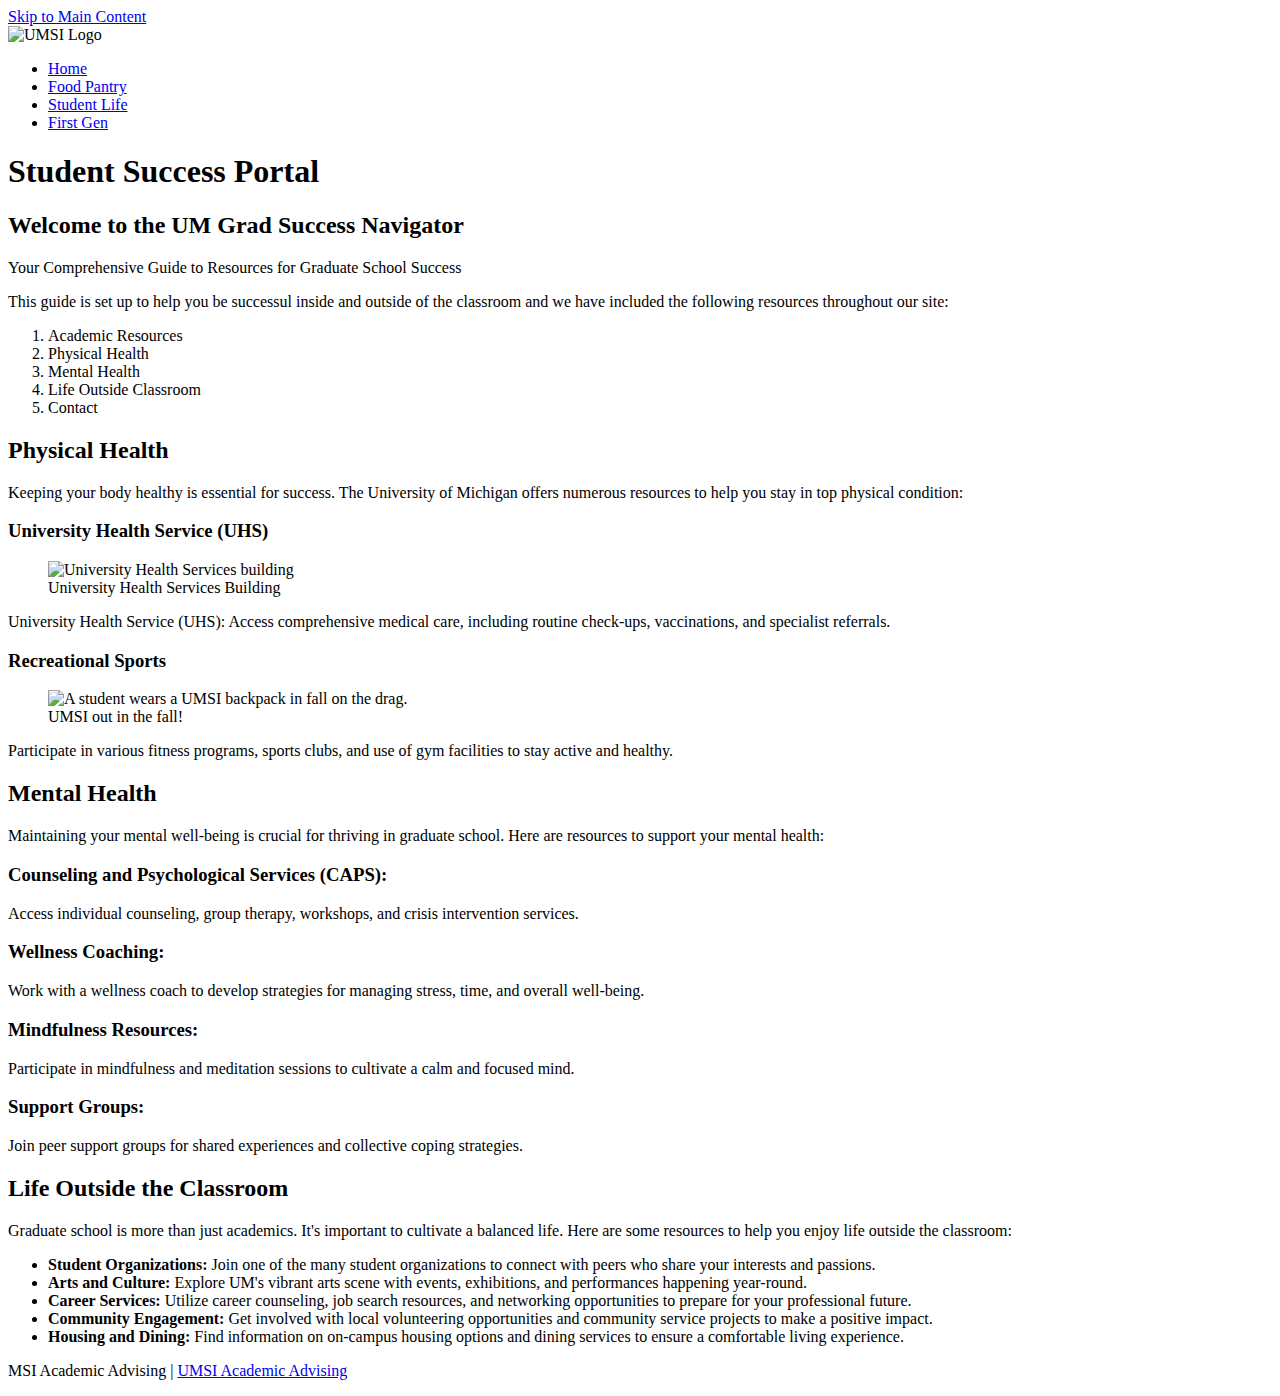
==== index.html @ cedf611d "Add files via upload" ====
<!DOCTYPE html>
<html lang="en">
<head>
    <meta charset="UTF-8">
    <meta name="viewport" content="width=device-width, initial-scale=1.0">
    <title>Student Success Portal</title>
</head>
<body>
    <a href = "#main-content">Skip to Main Content</a>
    <header>
        <img src="./images/UMSI_signature_vertical_informal_solidblue.jpg" alt="UMSI Logo">
        <nav>
            <ul>
                <li><a href = "index.html">Home</a></li>
                <li><a href = "Food Pantry.html">Food Pantry</a></li>
                <li><a href="Student_Life.html">Student Life</a></li>
                <li><a href="First_Gen.html">First Gen</a></li>
            </ul>
        </nav>
        <h1>Student Success Portal</h1>

    </header>
    <main id="main-content">
        <section>
            <h2>Welcome to the UM Grad Success Navigator</h2>
            <p> Your Comprehensive Guide to Resources for Graduate School Success</p>
            <p>This guide is set up to help you be successul inside and outside of the classroom and we have included the following resources throughout our site:</p>
            <ol>
                <li>Academic Resources</li>
                <li>Physical Health</li>
                <li>Mental Health</li>
                <li>Life Outside Classroom</li>
                <li>Contact</li>
            </ol>
        </section>
        <section>
            <h2>Physical Health</h2>
            <p>Keeping your body healthy is essential for success. The University of Michigan offers numerous resources to help you stay in top physical condition:</p>
            <article>
                <h3>University Health Service (UHS)</h3>
                <figure>
                    <img src="./images/UHS.jpg" alt="University Health Services building">
                    <figcaption>University Health Services Building</figcaption>
                </figure>
                <p>University Health Service (UHS): Access comprehensive medical care, including routine check-ups, vaccinations, and specialist referrals.</p>
            </article>
            <article>
                <h3>Recreational Sports</h3>
                <figure>
                    <img src="./images/UMSI_CampusFall_UMSIBackpack_02.jpg" alt="A student wears a UMSI backpack in fall on the drag.">
                    <figcaption>UMSI out in the fall!</figcaption>
                </figure>
                <p>Participate in various fitness programs, sports clubs, and use of gym facilities to stay active and healthy.</p>
            </article>
        </section>
        
        <section>
            <h2>Mental Health</h2>
            <p>Maintaining your mental well-being is crucial for thriving in graduate school. Here are resources to support your mental health:</p>
            <article>
                <h3>Counseling and Psychological Services (CAPS):</h3>
                <p> Access individual counseling, group therapy, workshops, and crisis intervention services.</p>
            </article>
            <article>
                <h3>Wellness Coaching:</h3>

                <p>Work with a wellness coach to develop strategies for managing stress, time, and overall well-being.</p>
            </article>
            <article>
                <h3>Mindfulness Resources:</h3>

                <p> Participate in mindfulness and meditation sessions to cultivate a calm and focused mind.</p>
            </article>
            <article>
                <h3>Support Groups:</h3>

                <p> Join peer support groups for shared experiences and collective coping strategies.</p>
            </article>
        </section>

        
        <section id="life-outside-classroom">
            <h2>Life Outside the Classroom</h2>
            <p>Graduate school is more than just academics. It's important to cultivate a balanced life. Here are some resources to help you enjoy life outside the classroom:</p>
            <article>

            </article>
            <ul>
                <li><strong>Student Organizations:</strong> Join one of the many student organizations to connect with peers who share your interests and passions.</li>
                <li><strong>Arts and Culture:</strong> Explore UM's vibrant arts scene with events, exhibitions, and performances happening year-round.</li>
                <li><strong>Career Services:</strong> Utilize career counseling, job search resources, and networking opportunities to prepare for your professional future.</li>
                <li><strong>Community Engagement:</strong> Get involved with local volunteering opportunities and community service projects to make a positive impact.</li>
                <li><strong>Housing and Dining:</strong> Find information on on-campus housing options and dining services to ensure a comfortable living experience.</li>
            </ul>
        </section>
        <!-- Content taken & modified from UMGPT with the prompt, "write me a webpage of intro content to help University of Michigan Master's students navigate different resources for being successful in grad school - this will include academic resources, physical health resources, mental health resources, support for life outside the classroom"
        UMGPT. (2024). UMGPT (August 29th version) [Large language model]. -->
    </main>
    <footer>
        <p>MSI Academic Advising | <a href="https://sites.google.com/umich.edu/msiacademicadvising/student-support-resources">UMSI Academic Advising </a></p>
        </footer>
</body>
</html>
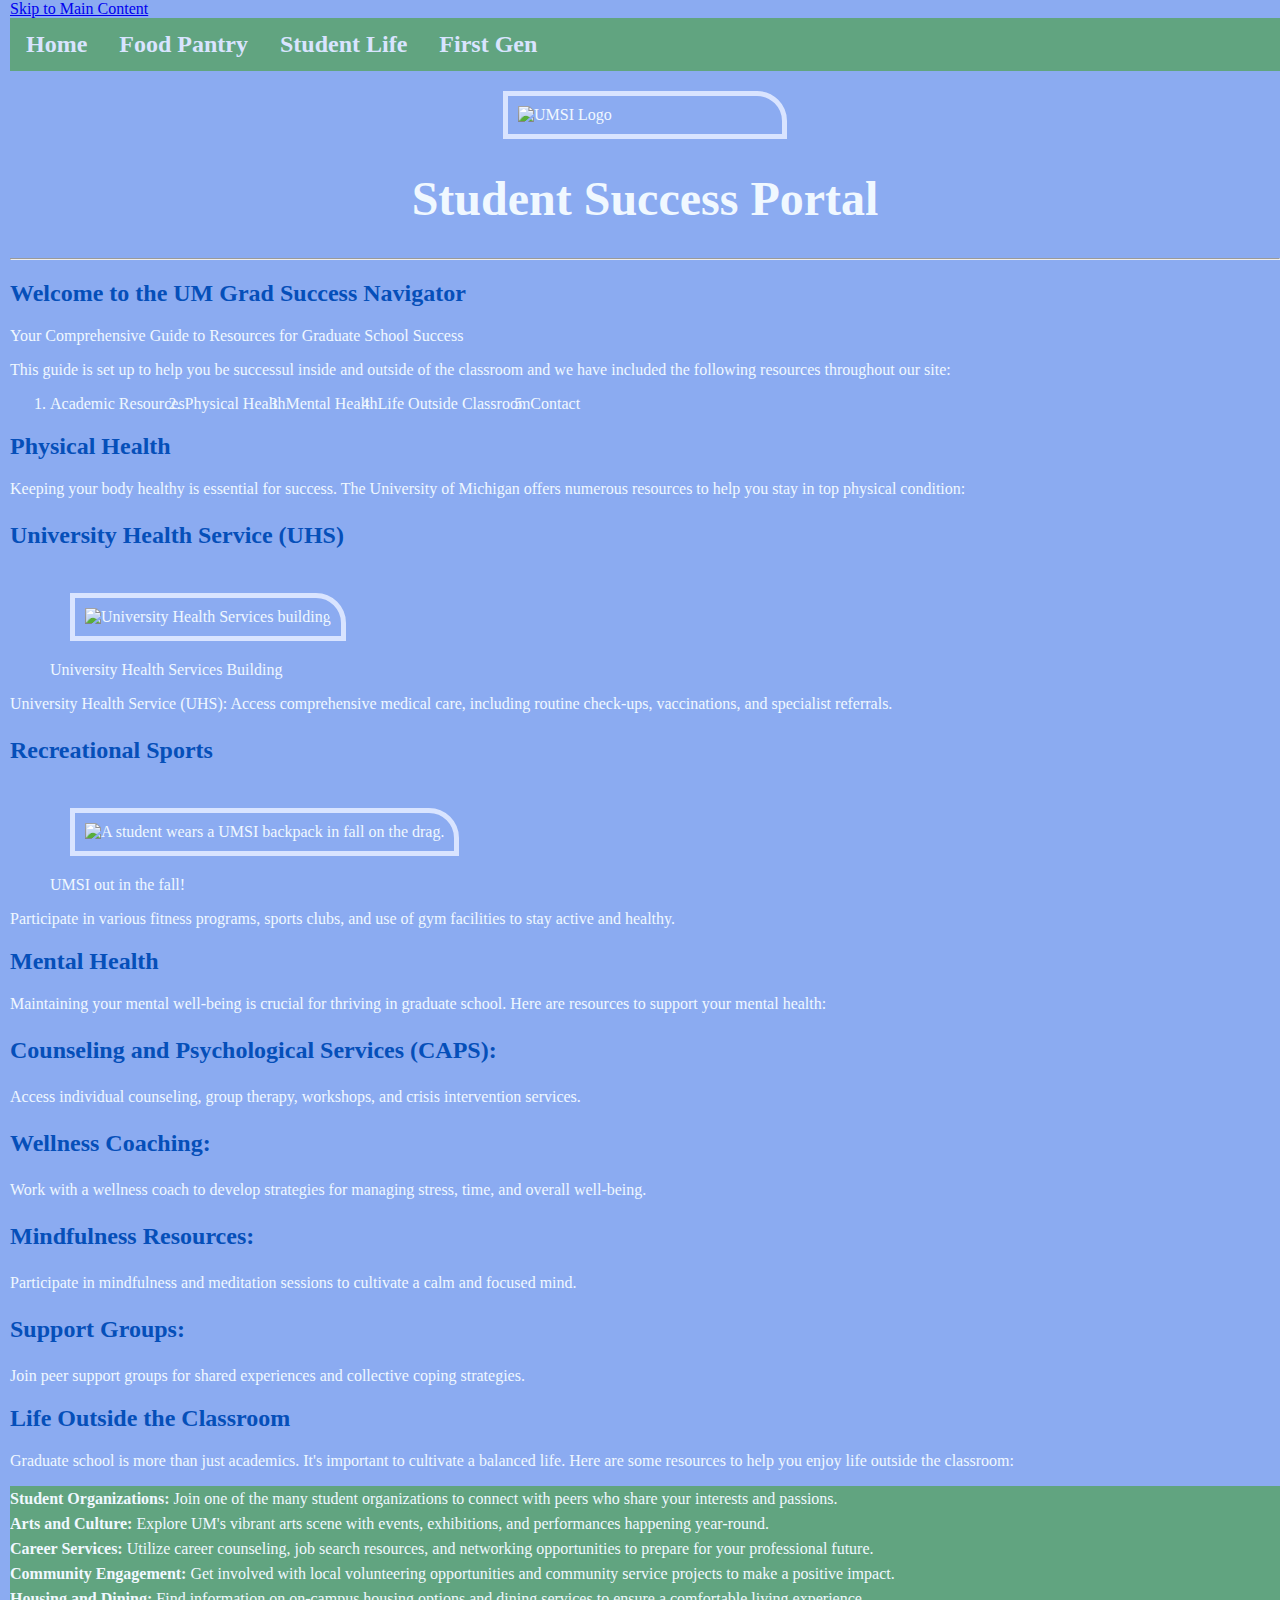
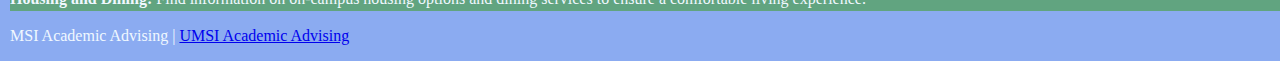
==== commit ec83a42a: "Add files via upload" ====
--- a/index.html
+++ b/index.html
@@ -4,20 +4,24 @@
     <meta charset="UTF-8">
     <meta name="viewport" content="width=device-width, initial-scale=1.0">
     <title>Student Success Portal</title>
+    <link rel="stylesheet" href="./css/reset.css">
+    <link rel="stylesheet" href="./css/style.css">
 </head>
 <body>
     <a href = "#main-content">Skip to Main Content</a>
     <header>
-        <img src="./images/UMSI_signature_vertical_informal_solidblue.jpg" alt="UMSI Logo">
+
         <nav>
             <ul>
-                <li><a href = "index.html">Home</a></li>
-                <li><a href = "Food Pantry.html">Food Pantry</a></li>
+                <li><a href ="index.html">Home</a></li>
+                <li><a href ="Food_Pantry.html">Food Pantry</a></li>
                 <li><a href="Student_Life.html">Student Life</a></li>
                 <li><a href="First_Gen.html">First Gen</a></li>
             </ul>
         </nav>
+        <img class="umich" src="./images/UMSI_signature_vertical_informal_solidblue.jpg" alt="UMSI Logo">
         <h1>Student Success Portal</h1>
+        <hr>
 
     </header>
     <main id="main-content">
@@ -33,6 +37,7 @@
                 <li>Contact</li>
             </ol>
         </section>
+        <br>
         <section>
             <h2>Physical Health</h2>
             <p>Keeping your body healthy is essential for success. The University of Michigan offers numerous resources to help you stay in top physical condition:</p>
@@ -82,9 +87,7 @@
         <section id="life-outside-classroom">
             <h2>Life Outside the Classroom</h2>
             <p>Graduate school is more than just academics. It's important to cultivate a balanced life. Here are some resources to help you enjoy life outside the classroom:</p>
-            <article>
 
-            </article>
             <ul>
                 <li><strong>Student Organizations:</strong> Join one of the many student organizations to connect with peers who share your interests and passions.</li>
                 <li><strong>Arts and Culture:</strong> Explore UM's vibrant arts scene with events, exhibitions, and performances happening year-round.</li>
--- a/css/style.css
+++ b/css/style.css
@@ -0,0 +1,69 @@
+body {
+    background-color: #8babf1;
+    color: aliceblue;
+    margin: 0 0 0 10px;
+}
+
+h1 {
+    font-size: 48px;
+    font-family:Georgia, 'Times New Roman', Times, serif;
+    text-align: center;
+}
+
+h2, h3 {
+    font-size: 24px;
+    font-family: Georgia, 'Times New Roman', Times, serif;
+    color: #054fb9;
+}
+
+p {
+    line-height: normal;
+}
+
+/* Images */
+
+img {
+    border: 5px solid #d9e4ff;
+    padding: 10px;
+    margin: 20px;
+    border-radius: 0px 30px 0 0;
+}
+
+img.umich {
+    display: block;
+    margin-left: auto;
+    margin-right: auto;
+    width: 20%;
+}
+
+ul {
+    list-style-type: none;
+    margin: 0;
+    padding: 0;
+    overflow: hidden;
+    background-color: #61a480;
+    line-height: 25px;
+}
+
+li {
+    float: left;
+}
+
+li a {
+    display: block;
+    color: #d9e4ff;
+    text-align: center;
+    padding: 14px 16px;
+    text-decoration: none;
+}
+
+nav {
+    font-size: 24px;
+    font-weight: 800;
+    display: block;
+    text-align: center;
+}
+
+nav ul {
+    text-align: center;
+}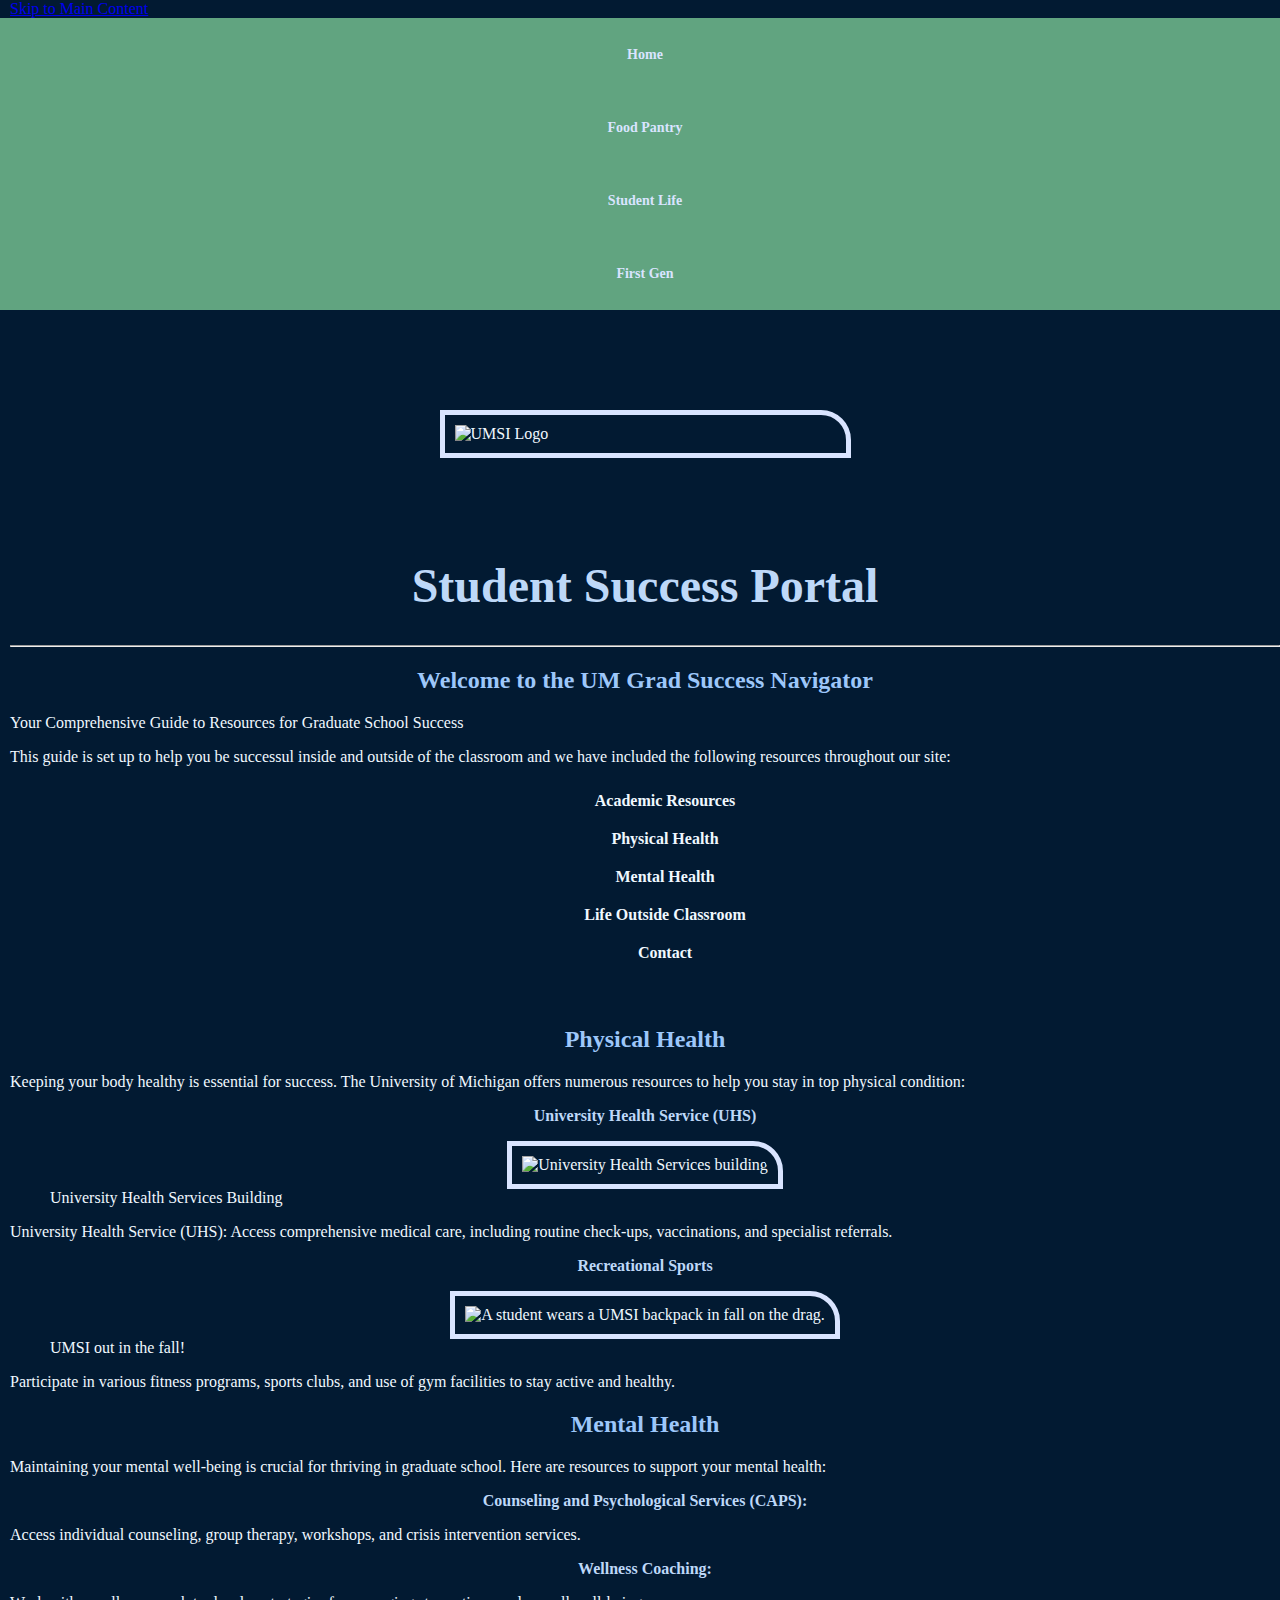
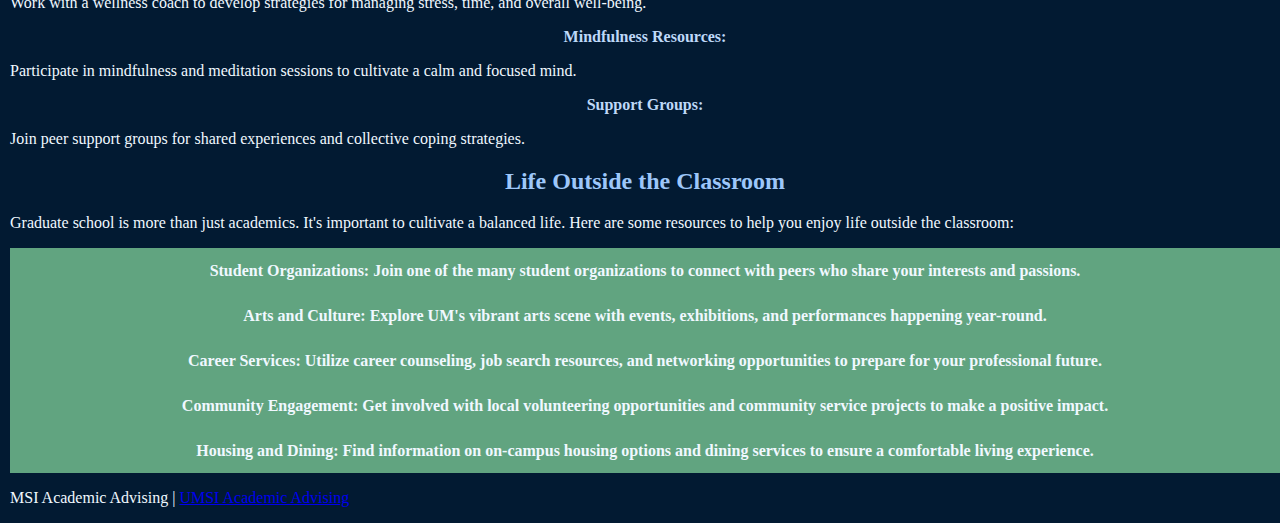
==== commit b0574e49: "Add files via upload" ====
--- a/index.html
+++ b/index.html
@@ -11,7 +11,7 @@
     <a href = "#main-content">Skip to Main Content</a>
     <header>
 
-        <nav>
+        <nav class="navbar">
             <ul>
                 <li><a href ="index.html">Home</a></li>
                 <li><a href ="Food_Pantry.html">Food Pantry</a></li>
@@ -19,7 +19,9 @@
                 <li><a href="First_Gen.html">First Gen</a></li>
             </ul>
         </nav>
-        <img class="umich" src="./images/UMSI_signature_vertical_informal_solidblue.jpg" alt="UMSI Logo">
+        <div class="img-umich">
+            <img class="umich" src="./images/UMSI_signature_vertical_informal_solidblue.jpg" alt="UMSI Logo">
+        </div>
         <h1>Student Success Portal</h1>
         <hr>
 
@@ -44,7 +46,9 @@
             <article>
                 <h3>University Health Service (UHS)</h3>
                 <figure>
-                    <img src="./images/UHS.jpg" alt="University Health Services building">
+                    <div class="img-else">
+                        <img src="./images/UHS.jpg" alt="University Health Services building">
+                    </div>
                     <figcaption>University Health Services Building</figcaption>
                 </figure>
                 <p>University Health Service (UHS): Access comprehensive medical care, including routine check-ups, vaccinations, and specialist referrals.</p>
@@ -52,7 +56,9 @@
             <article>
                 <h3>Recreational Sports</h3>
                 <figure>
-                    <img src="./images/UMSI_CampusFall_UMSIBackpack_02.jpg" alt="A student wears a UMSI backpack in fall on the drag.">
+                    <div class="img-else">
+                        <img src="./images/UMSI_CampusFall_UMSIBackpack_02.jpg" alt="A student wears a UMSI backpack in fall on the drag.">
+                    </div>
                     <figcaption>UMSI out in the fall!</figcaption>
                 </figure>
                 <p>Participate in various fitness programs, sports clubs, and use of gym facilities to stay active and healthy.</p>
--- a/css/style.css
+++ b/css/style.css
@@ -1,5 +1,5 @@
 body {
-    background-color: #8babf1;
+    background-color: rgb(2, 26, 50);;
     color: aliceblue;
     margin: 0 0 0 10px;
 }
@@ -8,12 +8,19 @@
     font-size: 48px;
     font-family:Georgia, 'Times New Roman', Times, serif;
     text-align: center;
+    color: rgb(190, 216, 248);
 }
 
 h2, h3 {
     font-size: 24px;
     font-family: Georgia, 'Times New Roman', Times, serif;
-    color: #054fb9;
+    color: rgb(157, 199, 250);
+    text-align: center;
+}
+
+h3 {
+    font-size: 16px;
+    color: rgb(190, 216, 248);
 }
 
 p {
@@ -21,19 +28,27 @@
 }
 
 /* Images */
+.img-else {
+    text-align: center;
+}
 
-img {
+.img-else img{
     border: 5px solid #d9e4ff;
     padding: 10px;
-    margin: 20px;
     border-radius: 0px 30px 0 0;
+    width: 50%;
+    /* margin: 50px; */
 }
 
-img.umich {
+.img-umich .umich {
+    border: 5px solid #d9e4ff;
+    padding: 10px;
+    border-radius: 0px 30px 0 0;
+    margin: 100px;
     display: block;
     margin-left: auto;
     margin-right: auto;
-    width: 20%;
+    width: 30%;
 }
 
 ul {
@@ -46,7 +61,11 @@
 }
 
 li {
-    float: left;
+    text-align: center;
+    list-style: none;
+    padding: 10px;
+    font-weight: 700;
+    /* float: left; */
 }
 
 li a {
@@ -57,8 +76,14 @@
     text-decoration: none;
 }
 
+.navbar li:hover {
+    outline: 1px solid;
+    
+}
+
 nav {
-    font-size: 24px;
+    margin: 0 -10px;
+    font-size: 14px;
     font-weight: 800;
     display: block;
     text-align: center;
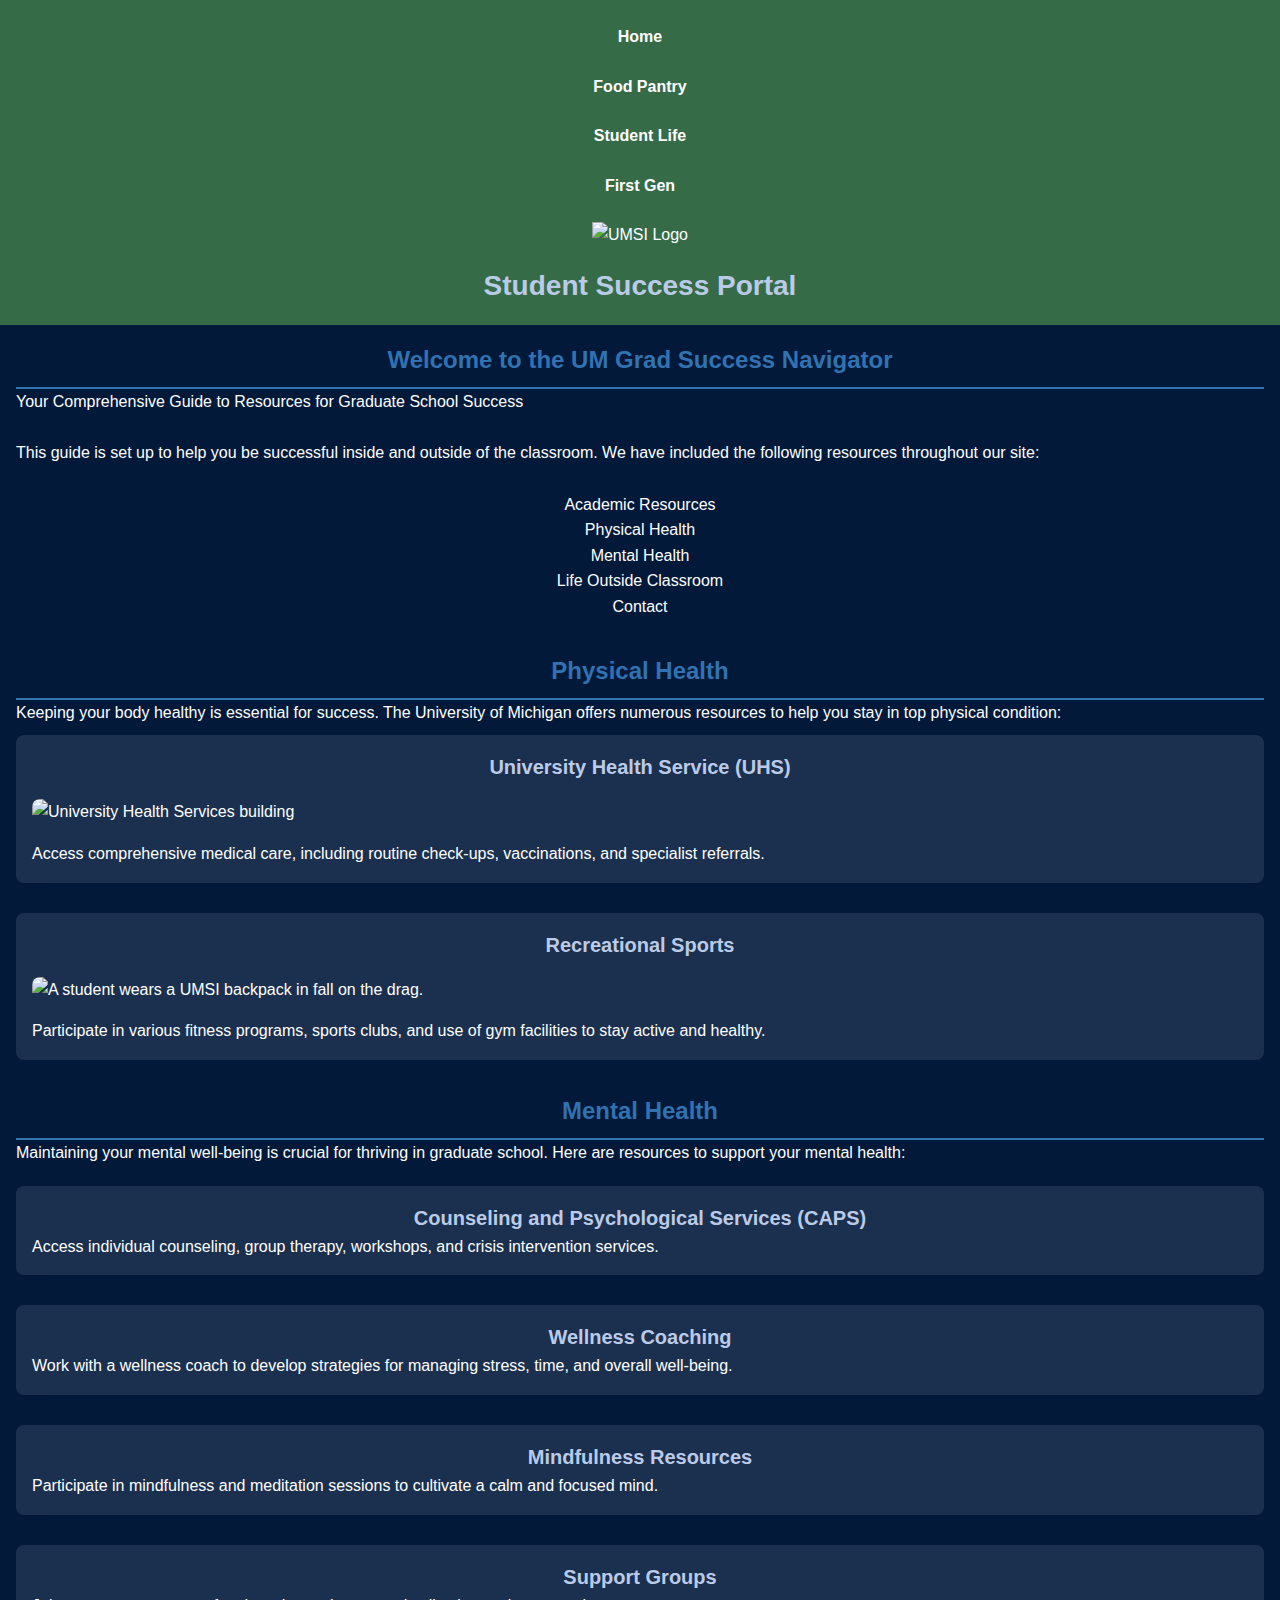
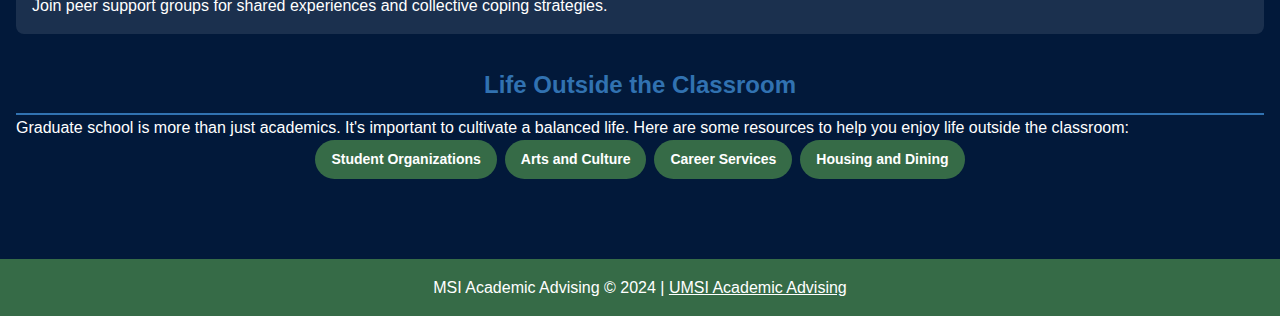
==== commit e4fc402a: "Add files via upload" ====
--- a/index.html
+++ b/index.html
@@ -8,105 +8,89 @@
     <link rel="stylesheet" href="./css/style.css">
 </head>
 <body>
-    <a href = "#main-content">Skip to Main Content</a>
+    <a href="#main-content" class="skip-link">Skip to Main Content</a>
     <header>
-
         <nav class="navbar">
             <ul>
-                <li><a href ="index.html">Home</a></li>
-                <li><a href ="Food_Pantry.html">Food Pantry</a></li>
+                <li><a href="index.html">Home</a></li>
+                <li><a href="Food_Pantry.html">Food Pantry</a></li>
                 <li><a href="Student_Life.html">Student Life</a></li>
                 <li><a href="First_Gen.html">First Gen</a></li>
             </ul>
         </nav>
-        <div class="img-umich">
-            <img class="umich" src="./images/UMSI_signature_vertical_informal_solidblue.jpg" alt="UMSI Logo">
+        <div class="header-content">
+            <img class="umich-logo" src="./images/UMSI_signature_vertical_informal_solidblue.jpg" alt="UMSI Logo">
+            <h1>Student Success Portal</h1>
         </div>
-        <h1>Student Success Portal</h1>
-        <hr>
-
     </header>
     <main id="main-content">
-        <section>
+        <section class="welcome">
             <h2>Welcome to the UM Grad Success Navigator</h2>
-            <p> Your Comprehensive Guide to Resources for Graduate School Success</p>
-            <p>This guide is set up to help you be successul inside and outside of the classroom and we have included the following resources throughout our site:</p>
-            <ol>
+            <p>Your Comprehensive Guide to Resources for Graduate School Success</p>
+            <br>
+            <p>This guide is set up to help you be successful inside and outside of the classroom. We have included the following resources throughout our site:</p>
+            <br>
+            <ul>
                 <li>Academic Resources</li>
                 <li>Physical Health</li>
                 <li>Mental Health</li>
                 <li>Life Outside Classroom</li>
                 <li>Contact</li>
-            </ol>
+            </ul>
         </section>
-        <br>
-        <section>
+        <section class="physical-health">
             <h2>Physical Health</h2>
             <p>Keeping your body healthy is essential for success. The University of Michigan offers numerous resources to help you stay in top physical condition:</p>
-            <article>
-                <h3>University Health Service (UHS)</h3>
-                <figure>
-                    <div class="img-else">
-                        <img src="./images/UHS.jpg" alt="University Health Services building">
-                    </div>
-                    <figcaption>University Health Services Building</figcaption>
-                </figure>
-                <p>University Health Service (UHS): Access comprehensive medical care, including routine check-ups, vaccinations, and specialist referrals.</p>
-            </article>
-            <article>
-                <h3>Recreational Sports</h3>
-                <figure>
-                    <div class="img-else">
-                        <img src="./images/UMSI_CampusFall_UMSIBackpack_02.jpg" alt="A student wears a UMSI backpack in fall on the drag.">
-                    </div>
-                    <figcaption>UMSI out in the fall!</figcaption>
-                </figure>
-                <p>Participate in various fitness programs, sports clubs, and use of gym facilities to stay active and healthy.</p>
-            </article>
+            <div class="resource-grid">
+                <article>
+                    <h3>University Health Service (UHS)</h3>
+                    <img src="./images/UHS.jpg" alt="University Health Services building">
+                    <p>Access comprehensive medical care, including routine check-ups, vaccinations, and specialist referrals.</p>
+                </article>
+                <article>
+                    <h3>Recreational Sports</h3>
+                    <img src="./images/UMSI_CampusFall_UMSIBackpack_02.jpg" alt="A student wears a UMSI backpack in fall on the drag.">
+                    <p>Participate in various fitness programs, sports clubs, and use of gym facilities to stay active and healthy.</p>
+                </article>
+            </div>
         </section>
-        
-        <section>
+        <section class="mental-health">
             <h2>Mental Health</h2>
             <p>Maintaining your mental well-being is crucial for thriving in graduate school. Here are resources to support your mental health:</p>
-            <article>
-                <h3>Counseling and Psychological Services (CAPS):</h3>
-                <p> Access individual counseling, group therapy, workshops, and crisis intervention services.</p>
-            </article>
-            <article>
-                <h3>Wellness Coaching:</h3>
-
-                <p>Work with a wellness coach to develop strategies for managing stress, time, and overall well-being.</p>
-            </article>
-            <article>
-                <h3>Mindfulness Resources:</h3>
-
-                <p> Participate in mindfulness and meditation sessions to cultivate a calm and focused mind.</p>
-            </article>
-            <article>
-                <h3>Support Groups:</h3>
-
-                <p> Join peer support groups for shared experiences and collective coping strategies.</p>
-            </article>
+            <div class="resource-list">
+                <article>
+                    <h3>Counseling and Psychological Services (CAPS)</h3>
+                    <p>Access individual counseling, group therapy, workshops, and crisis intervention services.</p>
+                </article>
+                <article>
+                    <h3>Wellness Coaching</h3>
+                    <p>Work with a wellness coach to develop strategies for managing stress, time, and overall well-being.</p>
+                </article>
+                <article>
+                    <h3>Mindfulness Resources</h3>
+                    <p>Participate in mindfulness and meditation sessions to cultivate a calm and focused mind.</p>
+                </article>
+                <article>
+                    <h3>Support Groups</h3>
+                    <p>Join peer support groups for shared experiences and collective coping strategies.</p>
+                </article>
+            </div>
         </section>
-
-        
         <section id="life-outside-classroom">
             <h2>Life Outside the Classroom</h2>
             <p>Graduate school is more than just academics. It's important to cultivate a balanced life. Here are some resources to help you enjoy life outside the classroom:</p>
-
-            <ul>
-                <li><strong>Student Organizations:</strong> Join one of the many student organizations to connect with peers who share your interests and passions.</li>
-                <li><strong>Arts and Culture:</strong> Explore UM's vibrant arts scene with events, exhibitions, and performances happening year-round.</li>
-                <li><strong>Career Services:</strong> Utilize career counseling, job search resources, and networking opportunities to prepare for your professional future.</li>
-                <li><strong>Community Engagement:</strong> Get involved with local volunteering opportunities and community service projects to make a positive impact.</li>
-                <li><strong>Housing and Dining:</strong> Find information on on-campus housing options and dining services to ensure a comfortable living experience.</li>
-            </ul>
+            <div class="life-outside-classroom-box">
+                <ul>
+                    <li>Student Organizations</li>
+                    <li>Arts and Culture</li>
+                    <li>Career Services</li>
+                    <li>Housing and Dining</li>
+                </ul>
+            </div>
         </section>
-        <!-- Content taken & modified from UMGPT with the prompt, "write me a webpage of intro content to help University of Michigan Master's students navigate different resources for being successful in grad school - this will include academic resources, physical health resources, mental health resources, support for life outside the classroom"
-        UMGPT. (2024). UMGPT (August 29th version) [Large language model]. -->
     </main>
     <footer>
-        <p>MSI Academic Advising | <a href="https://sites.google.com/umich.edu/msiacademicadvising/student-support-resources">UMSI Academic Advising </a></p>
-        </footer>
+        <p>MSI Academic Advising © 2024 | <a href="https://sites.google.com/umich.edu/msiacademicadvising/student-support-resources">UMSI Academic Advising</a></p>
+    </footer>
 </body>
 </html>--- a/css/style.css
+++ b/css/style.css
@@ -1,94 +1,312 @@
+/* Color variables for future quicker access. */
+:root {
+    --primary-bg: #02193a;
+    --primary-text: #ffffff;
+    --secondary-bg: #366b47;
+    --accent-color: #3172b1;
+    --highlight-color: #bbcbe7;
+    --bgc: rgba(255, 255, 255, 0.1);
+}
+/* reset elements here. */
+* {
+    box-sizing: border-box;
+    list-style: none;
+}
+
 body {
-    background-color: rgb(2, 26, 50);;
-    color: aliceblue;
-    margin: 0 0 0 10px;
-}
-
-h1 {
-    font-size: 48px;
-    font-family:Georgia, 'Times New Roman', Times, serif;
-    text-align: center;
-    color: rgb(190, 216, 248);
-}
-
-h2, h3 {
-    font-size: 24px;
-    font-family: Georgia, 'Times New Roman', Times, serif;
-    color: rgb(157, 199, 250);
-    text-align: center;
-}
-
-h3 {
-    font-size: 16px;
-    color: rgb(190, 216, 248);
-}
-
-p {
-    line-height: normal;
-}
-
-/* Images */
-.img-else {
-    text-align: center;
-}
-
-.img-else img{
-    border: 5px solid #d9e4ff;
-    padding: 10px;
-    border-radius: 0px 30px 0 0;
-    width: 50%;
-    /* margin: 50px; */
-}
-
-.img-umich .umich {
-    border: 5px solid #d9e4ff;
-    padding: 10px;
-    border-radius: 0px 30px 0 0;
-    margin: 100px;
-    display: block;
-    margin-left: auto;
-    margin-right: auto;
-    width: 30%;
-}
-
-ul {
-    list-style-type: none;
+    font-family: Arial, sans-serif;
+    background-color: var(--primary-bg);
+    color: var(--primary-text);
     margin: 0;
     padding: 0;
-    overflow: hidden;
-    background-color: #61a480;
-    line-height: 25px;
-}
-
-li {
-    text-align: center;
-    list-style: none;
+    line-height: 1.6;
+    font-size: 16px;
+}
+
+.skip-link {
+    position: absolute;
+    top: -40px;
+    left: 0;
+    background: var(--secondary-bg);
+    color: var(--primary-text);
+    padding: 8px;
+    z-index: 100;
+}
+
+.skip-link:focus {
+    top: 0;
+}
+
+header {
+    background-color: var(--secondary-bg);
+    padding: 16px;
+}
+
+.navbar ul {
+    list-style-type: none;
+    padding: 0;
+    margin: 0;
+}
+
+.navbar li {
+    margin-bottom: 8px;
+    text-align: center;
+}
+
+.navbar a {
+    color: var(--primary-text);
+    text-decoration: none;
+    font-weight: bold;
+    display: block;
+    padding: 8px;
+    transition: background-color 0.3s ease;
+}
+
+.navbar a:hover, .navbar a:focus {
+    background-color: var(--bgc);
+}
+
+.header-content {
+    display: flex;
+    flex-direction: column;
+    align-items: center;
+    margin-top: 16px;
+}
+
+.umich-logo {
+    max-width: 150px;
+    margin-bottom: 16px;
+}
+
+h1 {
+    font-weight: 700;
+    font-size: 28px;
+    color: var(--highlight-color);
+    text-align: center;
+    margin: 0;
+}
+
+main {
+    padding: 16px;
+}
+
+#main-content ul li {
+    text-align: center;
+}
+
+section {
+    margin-bottom: 32px;
+}
+
+h2 {
+    font-weight: 700;
+    font-size: 24px;
+    color: var(--accent-color);
+    border-bottom: 2px solid var(--accent-color);
+    padding-bottom: 8px;
+    text-align: center;
+}
+
+h3 {
+    font-weight: 700;
+    font-size: 20px;
+    color: var(--highlight-color);
+    text-align: center;
+}
+
+.resource-grid, .resource-list {
+    display: grid;
+    gap: 20px;
+}
+
+.resource-grid article, .resource-list article {
+    background-color: var(--bgc);
+    margin: 10px 0 0 0;
+    padding: 16px;
+    border-radius: 8px;
+    transition: transform 0.3s ease;
+}
+
+.resource-grid article:hover, .resource-list article:hover {
+    transform: translateY(-5px);
+    border: 1px solid #ffffff;
+}
+
+.resource-grid img {
+    max-width: 100%;
+    border-radius: 8px;
+    margin: 16px 0;
+}
+
+.life-outside-classroom-box ul {
+    display: flex;
+    flex-wrap: wrap;
+    justify-content: center;
+    gap: 8px;
+}
+
+.life-outside-classroom-box li {
+    background-color: var(--secondary-bg);
+    color: var(--primary-text);
+    padding: 8px 16px;
+    border-radius: 20px;
+    font-weight: bold;
+    font-size: 14px;
+    transition: transform 0.3s;
+}
+
+.life-outside-classroom-box li:hover {
+    transform: translateY(-5px);
+}
+
+footer {
+    background-color: var(--secondary-bg);
+    color: var(--primary-text);
+    text-align: center;
+    padding: 16px;
+    margin-top: 32px;
+}
+
+.mental-health .resource-list {
+    margin: 10px 0;
+}
+
+footer a {
+    color: var(--primary-text);
+    text-decoration: underline;
+}
+
+/* First Gen Page*/
+
+.first-gen-intro, .first-gen-gateway {
+    margin: 10px 0;
+    /* If bottom margin exist, the next margin-top will be "eaten". So, I'm adding a padding.*/
+    padding: 10px 0;
+}
+
+.first-gen-news-list {
+    margin: 20px 0 0 0;
+}
+
+.first-gen-news-list img {
+    max-width: 85%;
+    transition: transform 0.5s;
+}
+
+.first-gen-news-list img:hover {
+    transform: translateY(-5px);
+}
+
+.first-gen-news-list ul {
+    display: flex;
+    flex-direction: row;
+}
+
+.first-gen-news-list ul li a {
+    text-decoration: none;
+    color: var(--primary-text);
+    font-size: 14px;
+}
+
+.first-gen-news-list ul li a:hover {
+    text-decoration: underline;
+}
+
+.first-gen-news-list ul h3 {
+    font-weight: 400px;
+    font-size: 14px;
+}
+
+/* Student Life Page */
+
+.resources-category-list {
+    margin: 10px 0 0 0;
+    color: var(--primary-text);
+}
+
+.resources-category-list h4 {
+    font-weight: 700;
+    font-size: 20px;
+}
+
+.resources-category-list .img-size {
+    width: 100%;
+}
+
+.resources-category-list img {
+    max-width: 100%;
+    border-radius: 5px;
+}
+
+.resources-category-list ul {
+    display: grid;
+    gap: 40px;
+}
+
+.resources-category-list ul li {
+    background-color: var(--bgc);
+    margin: 10px 0 0 0;
+    padding: 16px;
+    border-radius: 8px;
+    transition: transform 0.3s ease;
+}
+
+.resources-category-list ul li:hover {
+    transform: translateY(-5px);
+}
+
+/* Food Pantry */
+
+.welcome-img {
+    max-width: 100%;
+    display: block;
+    margin: 20px auto;
+}
+
+.who-we-are .Read a {
+    text-decoration: underline;
+    color: var(--highlight-color);
+}
+
+.who-we-are .Read a:hover {
+    color: var(--secondary-bg);
+}
+
+.who-we-are-img {
+    max-width: 100%;
+    display: block;
+    margin: 20px auto;
+}
+
+.provided-resource-grid {
+    margin: 20px 0 0 0;
+}
+
+.provided-resource-grid ul {
+    display: grid;
+    gap: 40px;
+    margin: 10px 0 0 0;
+}
+
+.provided-resource-grid ul li {
+    background-color: var(--bgc);
+    margin: 10px 0 0 0;
+    padding: 16px;
+    border-radius: 8px;
+    transition: transform 0.3s ease;
+}
+
+.provided-resource-grid ul li:hover {
+    transform: translateY(-5px);
+}
+
+.provided-resource-grid ul h4 {
+    font-weight: 700;
+}
+
+.tons-of-info p {
     padding: 10px;
-    font-weight: 700;
-    /* float: left; */
-}
-
-li a {
-    display: block;
-    color: #d9e4ff;
-    text-align: center;
-    padding: 14px 16px;
-    text-decoration: none;
-}
-
-.navbar li:hover {
-    outline: 1px solid;
-    
-}
-
-nav {
-    margin: 0 -10px;
-    font-size: 14px;
-    font-weight: 800;
-    display: block;
-    text-align: center;
-}
-
-nav ul {
-    text-align: center;
-}+}
+
+/* Media Queries for larger screens */
+/* Media Queries for even larger screens */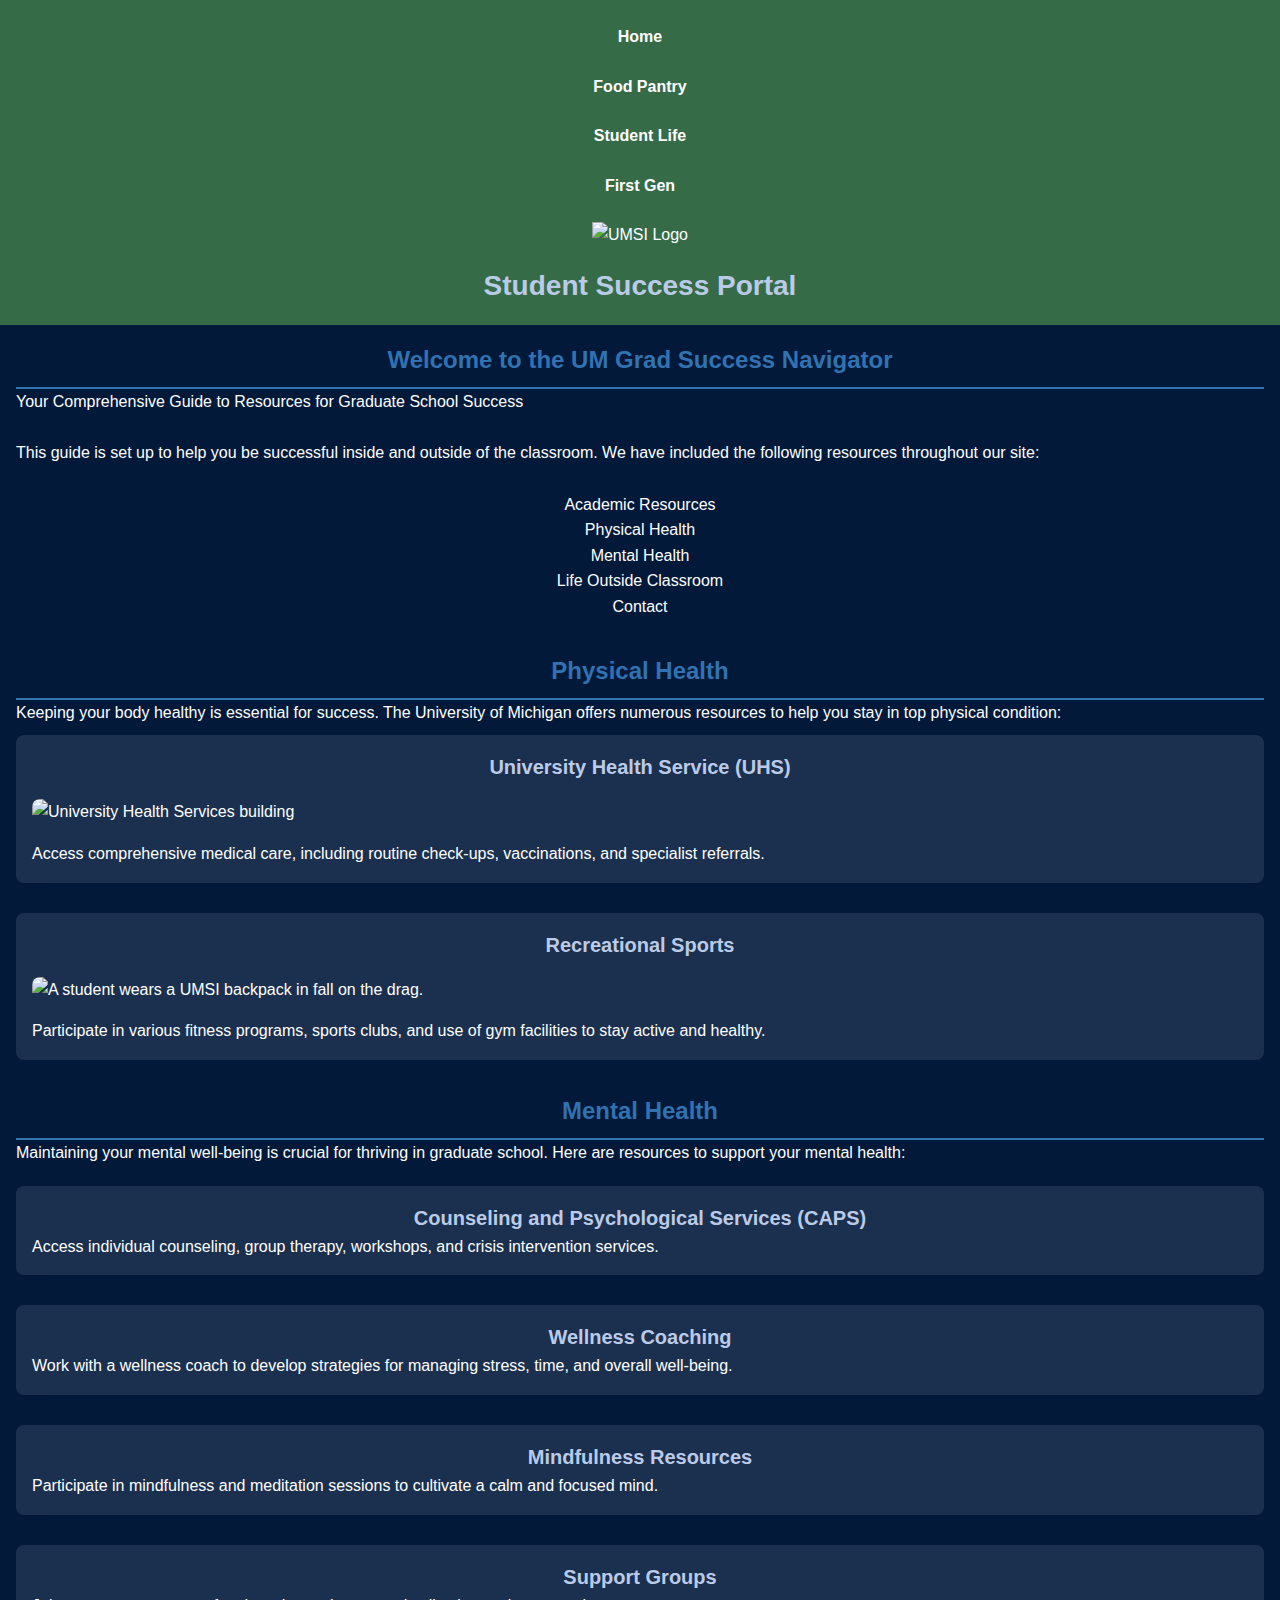
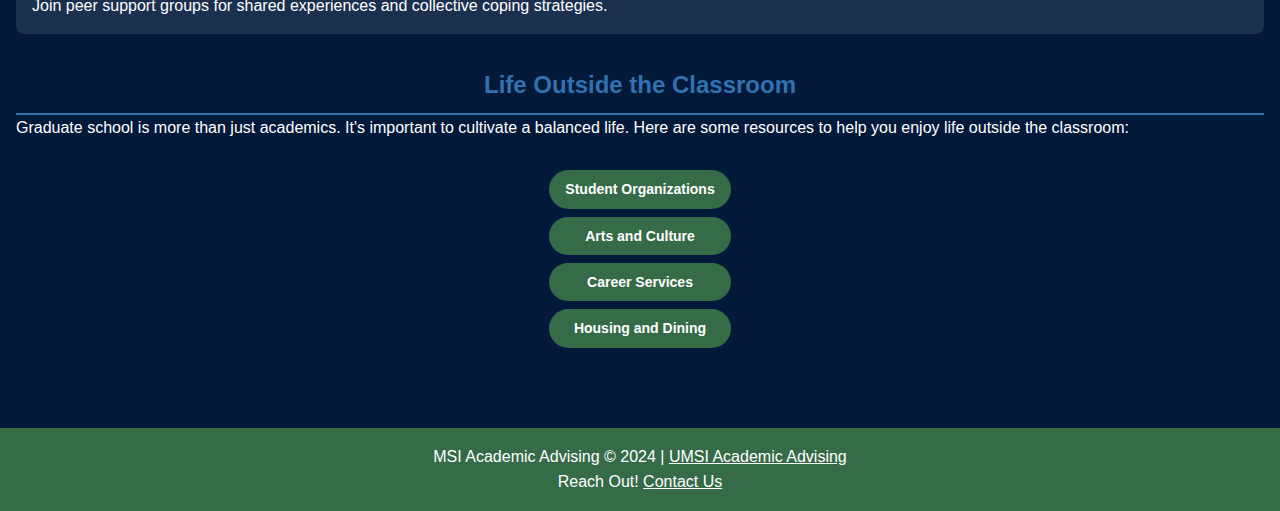
==== commit ee98f3ac: "Add files via upload" ====
--- a/index.html
+++ b/index.html
@@ -91,6 +91,7 @@
     </main>
     <footer>
         <p>MSI Academic Advising © 2024 | <a href="https://sites.google.com/umich.edu/msiacademicadvising/student-support-resources">UMSI Academic Advising</a></p>
+        <p>Reach Out! <a href="umsi.academicsuccess@umich.edu">Contact Us</a></p>
     </footer>
 </body>
 </html>--- a/css/style.css
+++ b/css/style.css
@@ -7,11 +7,6 @@
     --highlight-color: #bbcbe7;
     --bgc: rgba(255, 255, 255, 0.1);
 }
-/* reset elements here. */
-* {
-    box-sizing: border-box;
-    list-style: none;
-}
 
 body {
     font-family: Arial, sans-serif;
@@ -67,9 +62,8 @@
 }
 
 .header-content {
-    display: flex;
-    flex-direction: column;
-    align-items: center;
+    display: block;
+    text-align: center;
     margin-top: 16px;
 }
 
@@ -139,8 +133,8 @@
 }
 
 .life-outside-classroom-box ul {
-    display: flex;
-    flex-wrap: wrap;
+    margin-top: 30px;
+    display: grid;
     justify-content: center;
     gap: 8px;
 }
@@ -176,11 +170,16 @@
     text-decoration: underline;
 }
 
+footer a:hover {
+    color: var(--accent-color);
+    text-decoration: underline;
+}
+
 /* First Gen Page*/
 
 .first-gen-intro, .first-gen-gateway {
     margin: 10px 0;
-    /* If bottom margin exist, the next margin-top will be "eaten". So, I'm adding a padding.*/
+    /* If bottom margin exists, the next margin-top will be "eaten". So, I'm adding a padding.*/
     padding: 10px 0;
 }
 
@@ -200,6 +199,7 @@
 .first-gen-news-list ul {
     display: flex;
     flex-direction: row;
+    /* I want them to be displayed horizontally. So no grid here. Flex is easier. */
 }
 
 .first-gen-news-list ul li a {
@@ -308,5 +308,13 @@
     padding: 10px;
 }
 
+.tons-of-info a {
+    color: var(--primary-text);
+}
+
+.tons-of-info a:hover {
+    color: var(--secondary-bg);
+}
+
 /* Media Queries for larger screens */
 /* Media Queries for even larger screens */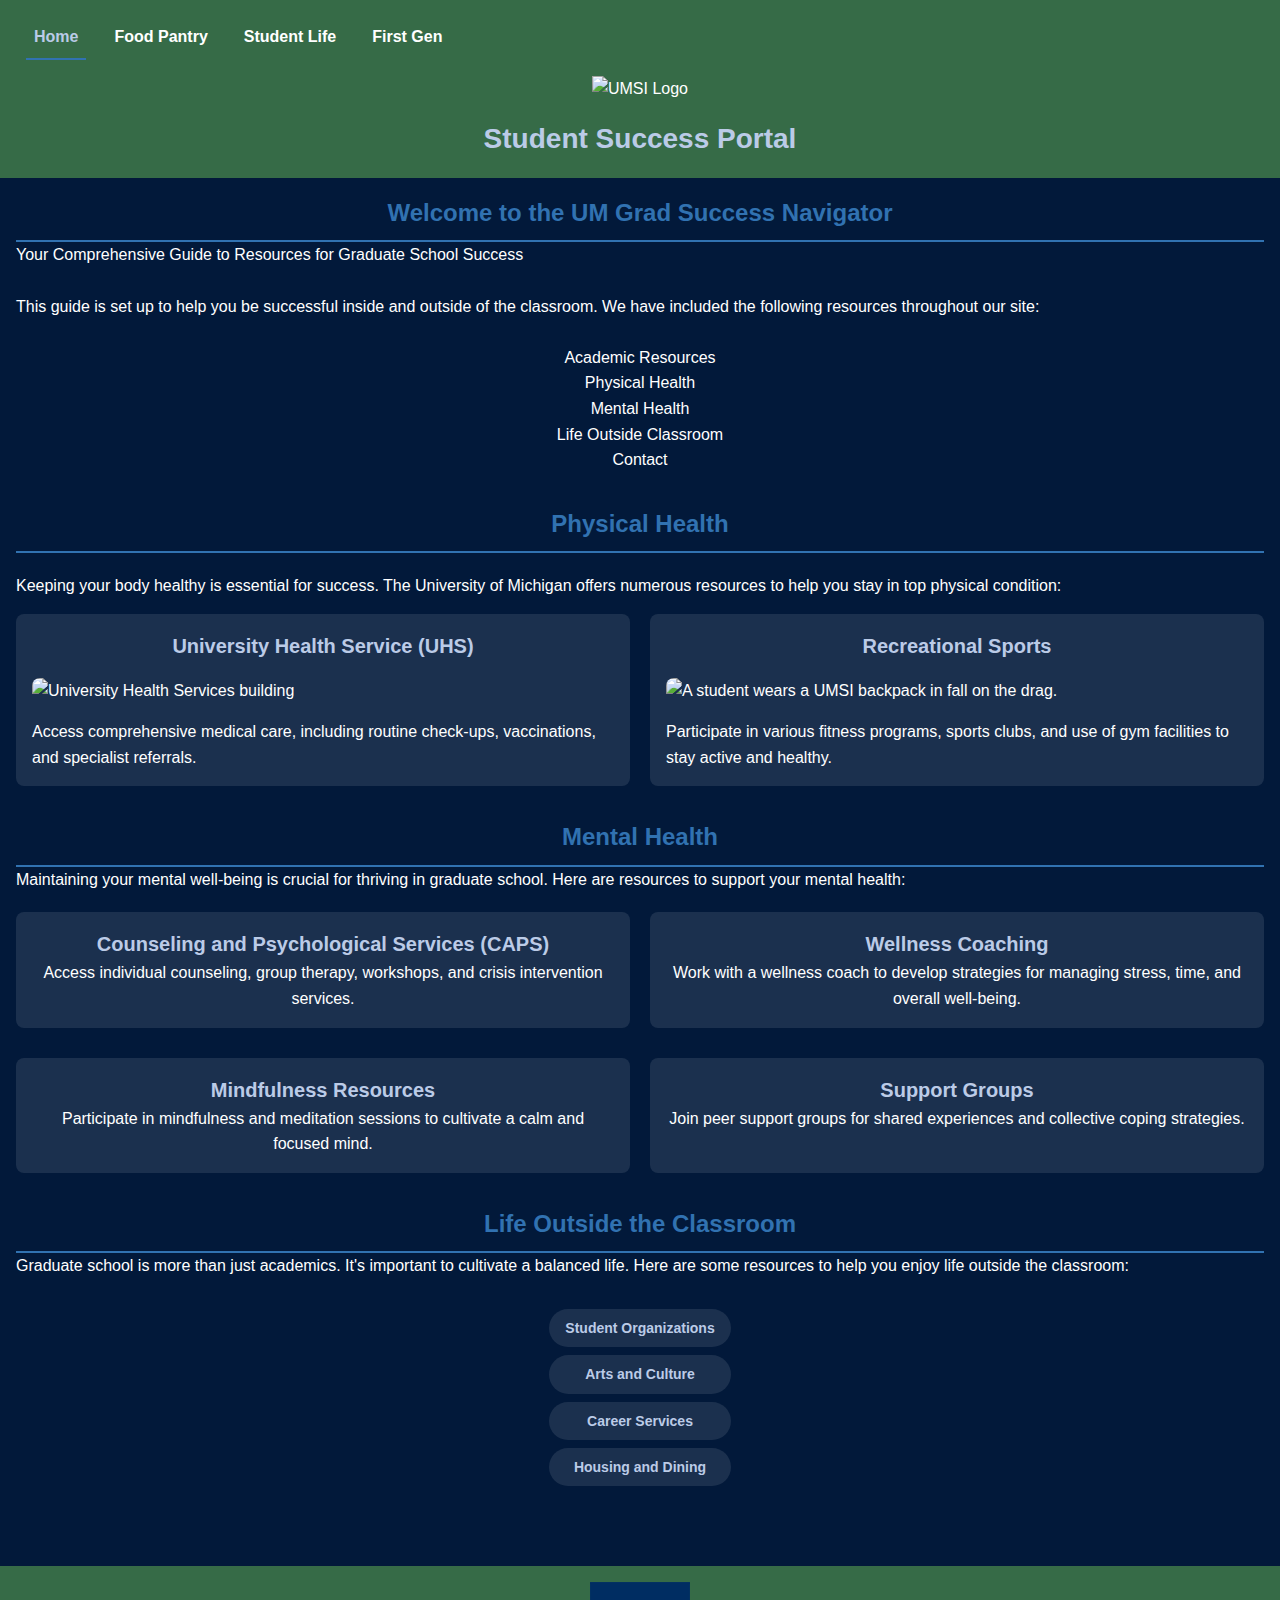
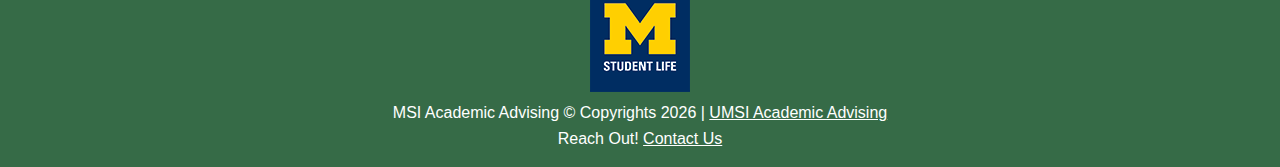
==== commit 30846870: "Add files via upload" ====
--- a/index.html
+++ b/index.html
@@ -12,7 +12,7 @@
     <header>
         <nav class="navbar">
             <ul>
-                <li><a href="index.html">Home</a></li>
+                <li><a href="index.html" class="current">Home</a></li>
                 <li><a href="Food_Pantry.html">Food Pantry</a></li>
                 <li><a href="Student_Life.html">Student Life</a></li>
                 <li><a href="First_Gen.html">First Gen</a></li>
@@ -40,7 +40,9 @@
         </section>
         <section class="physical-health">
             <h2>Physical Health</h2>
-            <p>Keeping your body healthy is essential for success. The University of Michigan offers numerous resources to help you stay in top physical condition:</p>
+            <div class="physical_intro">
+                <p>Keeping your body healthy is essential for success. The University of Michigan offers numerous resources to help you stay in top physical condition:</p>
+            </div>
             <div class="resource-grid">
                 <article>
                     <h3>University Health Service (UHS)</h3>
@@ -81,17 +83,22 @@
             <p>Graduate school is more than just academics. It's important to cultivate a balanced life. Here are some resources to help you enjoy life outside the classroom:</p>
             <div class="life-outside-classroom-box">
                 <ul>
-                    <li>Student Organizations</li>
-                    <li>Arts and Culture</li>
-                    <li>Career Services</li>
-                    <li>Housing and Dining</li>
+                    <li><a href="404.html">Student Organizations</a></li>
+                    <li><a href="404.html">Arts and Culture</a></li>
+                    <li><a href="404.html">Career Services</a></li>
+                    <li><a href="404.html">Housing and Dining</a></li>
                 </ul>
             </div>
         </section>
     </main>
     <footer>
-        <p>MSI Academic Advising © 2024 | <a href="https://sites.google.com/umich.edu/msiacademicadvising/student-support-resources">UMSI Academic Advising</a></p>
+        <a href="https://studentlife.umich.edu/"><img src="./images/student life.png" alt="Student Life logo"></a>
+        <p>MSI Academic Advising © Copyrights <span id="year"></span> | <a href="https://sites.google.com/umich.edu/msiacademicadvising/student-support-resources">UMSI Academic Advising</a></p>
         <p>Reach Out! <a href="umsi.academicsuccess@umich.edu">Contact Us</a></p>
     </footer>
+
+    <script>
+        document.getElementById("year").innerHTML = new Date().getFullYear();
+    </script>
 </body>
 </html>--- a/css/style.css
+++ b/css/style.css
@@ -57,6 +57,12 @@
     transition: background-color 0.3s ease;
 }
 
+.navbar ul li a.current {
+    font-weight: bold;
+    color: var(--highlight-color); /* Highlight color for the current page */
+    border-bottom: 2px solid var(--accent-color); /* Optional underline for emphasis */
+  }
+
 .navbar a:hover, .navbar a:focus {
     background-color: var(--bgc);
 }
@@ -140,7 +146,7 @@
 }
 
 .life-outside-classroom-box li {
-    background-color: var(--secondary-bg);
+    background-color: var(--bgc);
     color: var(--primary-text);
     padding: 8px 16px;
     border-radius: 20px;
@@ -149,6 +155,15 @@
     transition: transform 0.3s;
 }
 
+.life-outside-classroom-box li a {
+    text-decoration: none;
+    color: var(--highlight-color);
+}
+.life-outside-classroom-box li a:hover {
+    text-decoration: none;
+    color: var(--primary-text);
+}
+
 .life-outside-classroom-box li:hover {
     transform: translateY(-5px);
 }
@@ -183,12 +198,19 @@
     padding: 10px 0;
 }
 
-.first-gen-news-list {
-    margin: 20px 0 0 0;
+.first-gen-news-list ul {
+    display: flex;
+    flex-direction: column; /* Default to vertical layout */
+    gap: 20px;
+    list-style: none;
+    padding: 0;
+    margin: 0;
 }
 
 .first-gen-news-list img {
-    max-width: 85%;
+    max-width: 100%;
+    border-radius: 8px;
+    margin-bottom: 8px;
     transition: transform 0.5s;
 }
 
@@ -196,12 +218,6 @@
     transform: translateY(-5px);
 }
 
-.first-gen-news-list ul {
-    display: flex;
-    flex-direction: row;
-    /* I want them to be displayed horizontally. So no grid here. Flex is easier. */
-}
-
 .first-gen-news-list ul li a {
     text-decoration: none;
     color: var(--primary-text);
@@ -213,7 +229,7 @@
 }
 
 .first-gen-news-list ul h3 {
-    font-weight: 400px;
+    font-weight: 400;
     font-size: 14px;
 }
 
@@ -317,4 +333,154 @@
 }
 
 /* Media Queries for larger screens */
-/* Media Queries for even larger screens */+
+@media screen and (min-width: 760px) {
+
+    .navbar ul {
+        display: flex;
+    }
+
+    .navbar ul li {
+        margin: 0 10px;
+    }
+
+    /* Homepage */
+    .resource-grid {
+        display: grid;
+        grid-template-columns: 1fr 1fr;
+    }
+
+    .physical_intro {
+        margin: 20px 0 5px 0;
+    }
+
+    .resource-list {
+        display: grid;
+        grid-template-columns: 1fr 1fr;
+    }
+
+    .resource-list p {
+        text-align: center;
+    }
+
+    /* Food Pantry */
+
+    .provided-resource-grid ul {
+        display: grid;
+        grid-template-columns: 1fr 1fr;
+        list-style: none;
+    }
+
+    /* Student Life */
+    .resources-category-list ul {
+        display: grid;
+        grid-template-columns: 1fr 1fr;
+    }
+
+    /* First Gen */
+    .first-gen-news-list {
+        margin: 20px 0 0 0;
+    }
+
+    .first-gen-news-list img {
+        max-width: 85%;
+        transition: transform 0.5s;
+    }
+
+    .first-gen-news-list img:hover {
+        transform: translateY(-5px);
+    }
+
+    .first-gen-news-list ul {
+        display: flex;
+        flex-direction: row;
+        /* I want them to be displayed horizontally. So no grid here. Flex is easier. */
+    }
+
+    .first-gen-news-list ul li a {
+        text-decoration: none;
+        color: var(--primary-text);
+        font-size: 14px;
+    }
+
+    .first-gen-news-list ul li a:hover {
+        text-decoration: underline;
+    }
+
+    .first-gen-news-list ul h3 {
+        font-weight: 400px;
+        font-size: 14px;
+    }
+}
+
+/* 404 Designated Here */
+.error-section {
+    text-align: center;
+    padding: 40px;
+}
+
+.error-section h2 {
+    font-size: 24px;
+    color: var(--accent-color);
+    margin-bottom: 16px;
+}
+
+.error-section p {
+    font-size: 18px;
+    color: var(--highlight-color);
+    margin-bottom: 24px;
+}
+
+.error-img {
+    max-width: 300px;
+    margin: 20px auto;
+    display: block;
+}
+
+.back-home {
+    display: inline-block;
+    padding: 10px 20px;
+    background-color: var(--accent-color);
+    color: var(--primary-text);
+    text-decoration: none;
+    border-radius: 5px;
+    font-weight: bold;
+    transition: background-color 0.3s ease;
+}
+
+.back-home:hover {
+    background-color: var(--highlight-color);
+}
+
+/* !!404!! Media Query for larger screens */
+@media screen and (min-width: 760px) {
+    .error-section {
+        padding: 60px;
+    }
+
+    .error-section h2 {
+        font-size: 32px;
+    }
+
+    .error-section p {
+        font-size: 20px;
+    }
+
+    .error-img {
+        max-width: 400px;
+    }
+}
+
+/* Motion Reduction */
+
+@media (prefers-reduced-motion: reduce) {
+    .resource-grid article:hover,
+    .resource-list article:hover,
+    .life-outside-classroom-box li:hover,
+    .first-gen-news-list img:hover,
+    .back-home:hover {
+        transform: none;
+    }
+}
+
+/* Media Queries for even larger screens */
